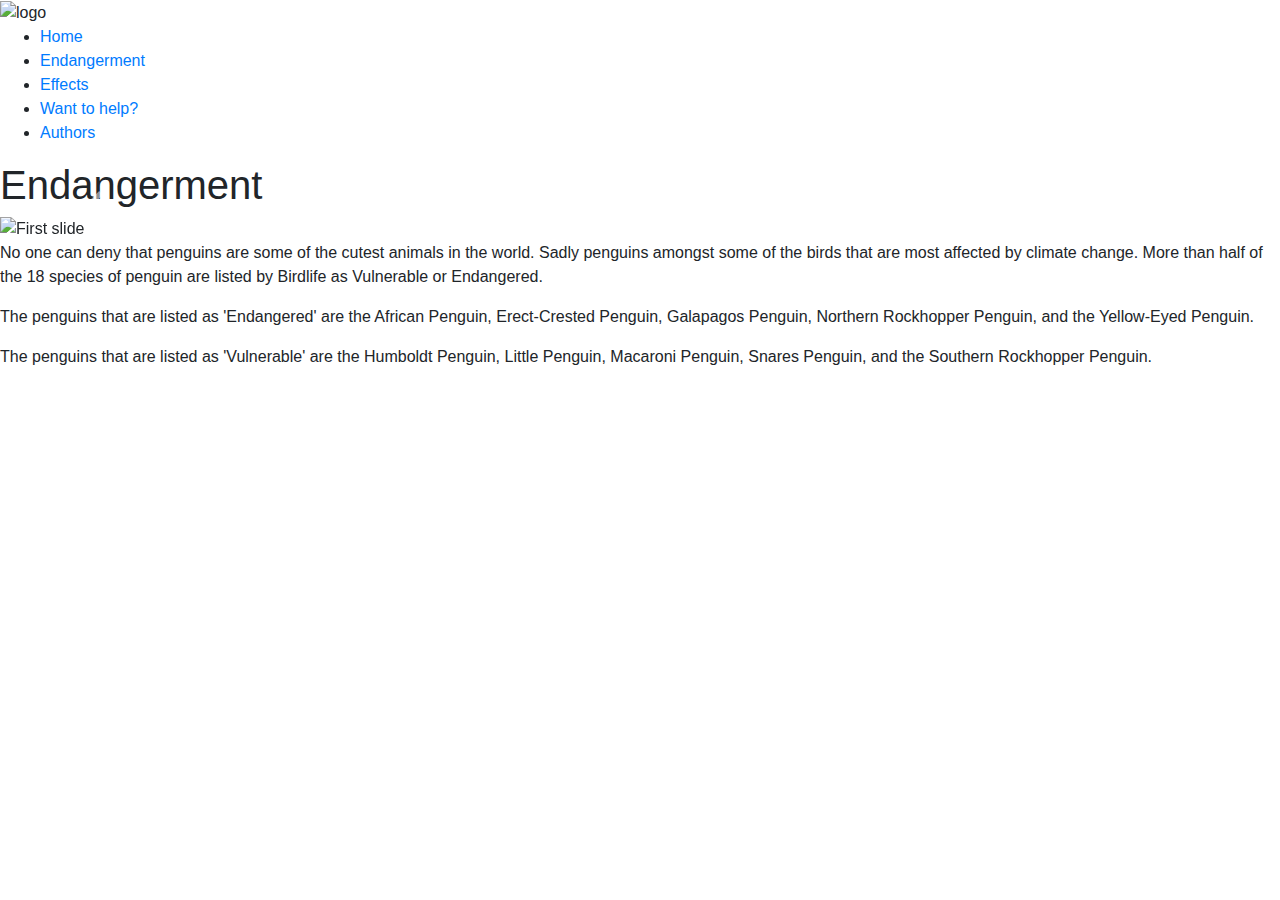
==== Endangerment.html @ d2ae9353 "Create Endangerment.html" ====
<!DOCTYPE html>
<html lang="en">

  <! Install Bootstrap>
<link rel="stylesheet" href="https://cdn.jsdelivr.net/npm/bootstrap@4.0.0/dist/css/bootstrap.min.css" integrity="sha384-Gn5384xqQ1aoWXA+058RXPxPg6fy4IWvTNh0E263XmFcJlSAwiGgFAW/dAiS6JXm" crossorigin="anonymous">
<script src="https://code.jquery.com/jquery-3.2.1.slim.min.js" integrity="sha384-KJ3o2DKtIkvYIK3UENzmM7KCkRr/rE9/Qpg6aAZGJwFDMVNA/GpGFF93hXpG5KkN" crossorigin="anonymous"></script>
<script src="https://cdn.jsdelivr.net/npm/popper.js@1.12.9/dist/umd/popper.min.js" integrity="sha384-ApNbgh9B+Y1QKtv3Rn7W3mgPxhU9K/ScQsAP7hUibX39j7fakFPskvXusvfa0b4Q" crossorigin="anonymous"></script>
<script src="https://cdn.jsdelivr.net/npm/bootstrap@4.0.0/dist/js/bootstrap.min.js" integrity="sha384-JZR6Spejh4U02d8jOt6vLEHfe/JQGiRRSQQxSfFWpi1MquVdAyjUar5+76PVCmYl" crossorigin="anonymous"></script>

 <header>
  <img class="logo" src=images/logo.png alt="logo"> 
  <nav>
    <ul class="nav__links">
      <li><a href="index.html">Home</a></li>
      <li><a href="Endangerment.html">Endangerment</a></li>
      <li><a href="How_they_are_effected.html">Effects</a></li>
      <li><a href="How_you_can_help.html">Want to help?</a></li>
      <li><a href="Made_By.html">Authors</a></li>
  </ul>
  </nav>
  </header>
  
     <! Carousel>
<div id="carouselExampleControls" class="carousel slide" data-ride="carousel">
  <div class="carousel-inner">
    <h1>Endangerment</h1>
  <div class="visual"> </div>
    <div class="carousel-item active">
      <img class="d-block w-100" src="https://www.ecowatch.com/wp-content/uploads/2021/10/876374930-origin.jpg" alt="First slide">
    </div>
    <div class="carousel-item">
      <img class="d-block w-100" src="https://cdn.britannica.com/74/76374-050-CCBBC3CE/Emperor-penguins.jpg" alt="Second slide">
    </div>
    <div class="carousel-item">
      <img class="d-block w-100" src="https://www.biologicaldiversity.org/assets/img/species/birds/EmperorPenguins_MichaelVanWoert_NOAA.jpg" alt="Third slide">
    </div>
  </div>
  <a class="carousel-control-prev" href="#carouselExampleControls" role="button" data-slide="prev">
    <span class="carousel-control-prev-icon" aria-hidden="true"></span>
    <span class="sr-only">Previous</span>
  </a>
  <a class="carousel-control-next" href="#carouselExampleControls" role="button" data-slide="next">
    <span class="carousel-control-next-icon" aria-hidden="true"></span>
    <span class="sr-only">Next</span>
  </a>
</div>
  
<head>
  <meta charset="UTF-8">
  <meta http-equiv="X-UA-Compatible" content="IE=edge">
  <meta name="viewport" content="width=device-width, initial-scale=1.0">
  <title>Save the Penguins | Endangerment</title>
  <link href="style.css" rel="stylesheet" type="text/css"/>
</head>
  

<body>
<p><span>No one can deny that penguins are some of the cutest animals in the world. Sadly penguins amongst some of the birds that are most affected by climate change. More than half of the 18 species of penguin are listed by Birdlife as Vulnerable or Endangered. 
</span></p>
<p><span>The penguins that are listed as 'Endangered' are the African Penguin, Erect-Crested Penguin, Galapagos Penguin, Northern Rockhopper Penguin, and the Yellow-Eyed Penguin. 
</span></p>
  <p><span>The penguins that are listed as 'Vulnerable' are the Humboldt Penguin, Little Penguin, Macaroni Penguin, Snares Penguin, and the Southern Rockhopper Penguin. 
</span></p>
</body>
</html>
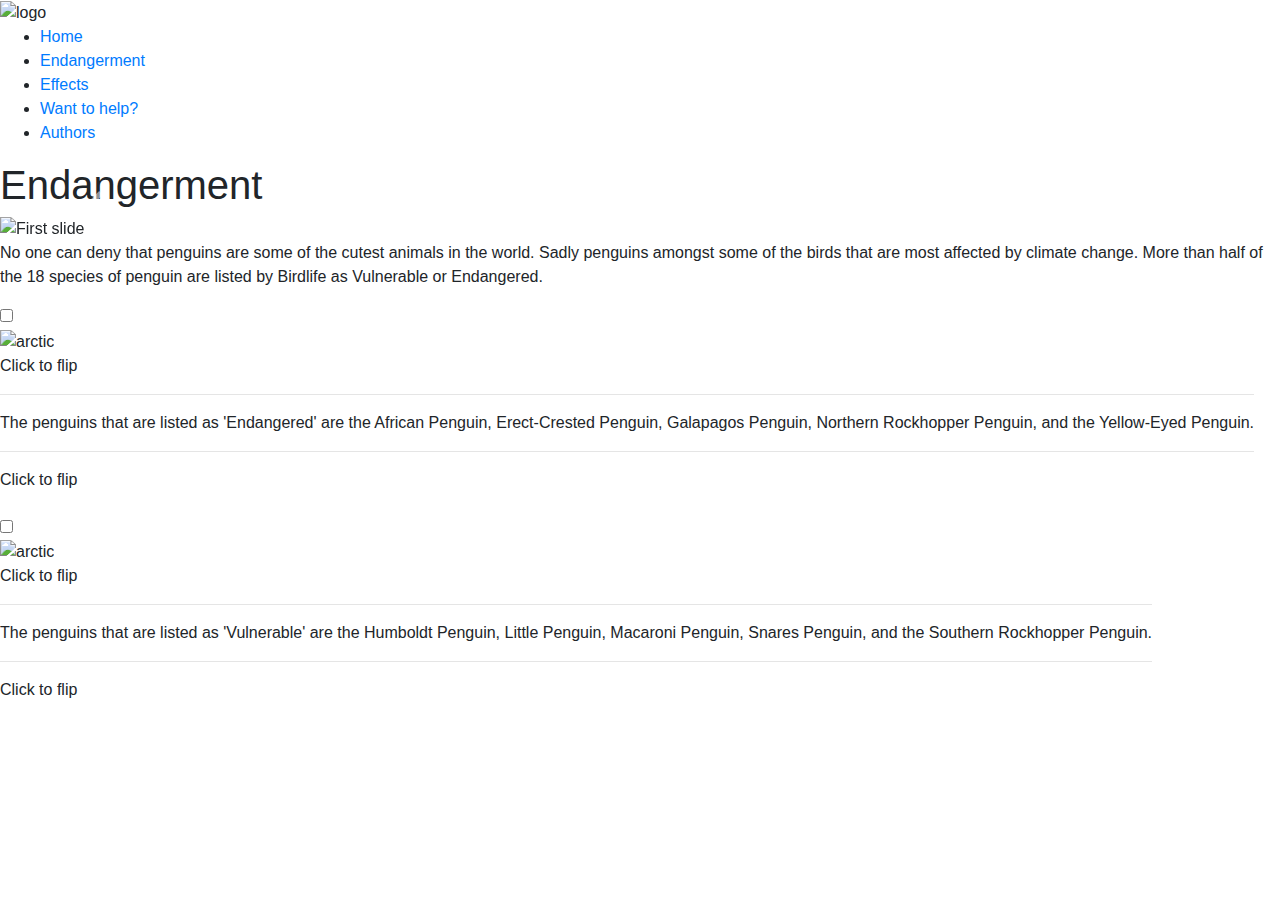
==== commit ace27517: "Update Endangerment.html" ====
--- a/Endangerment.html
+++ b/Endangerment.html
@@ -55,11 +55,43 @@
   
 
 <body>
+
 <p><span>No one can deny that penguins are some of the cutest animals in the world. Sadly penguins amongst some of the birds that are most affected by climate change. More than half of the 18 species of penguin are listed by Birdlife as Vulnerable or Endangered. 
 </span></p>
-<p><span>The penguins that are listed as 'Endangered' are the African Penguin, Erect-Crested Penguin, Galapagos Penguin, Northern Rockhopper Penguin, and the Yellow-Eyed Penguin. 
-</span></p>
-  <p><span>The penguins that are listed as 'Vulnerable' are the Humboldt Penguin, Little Penguin, Macaroni Penguin, Snares Penguin, and the Southern Rockhopper Penguin. 
-</span></p>
+  
+<div class="imgflip">
+<label class="first">
+  <input type="checkbox" />
+  <div class="flip-card">
+    <div class="front">
+      <img src="https://upload.wikimedia.org/wikipedia/commons/thumb/6/63/African_penguin_side_profile.jpg/220px-African_penguin_side_profile.jpg" alt="arctic" />
+      <p>Click to flip</p>
+    </div>
+    <div class="back">
+      <hr />
+      <p><p>The penguins that are listed as 'Endangered' are the African Penguin, Erect-Crested Penguin, Galapagos Penguin, Northern Rockhopper Penguin, and the Yellow-Eyed Penguin. </p>
+      <hr />
+      <p class="click">Click to flip</p>
+    </div>
+  </div>
+</label>
+
+<label class="second">
+  <input type="checkbox" />
+  <div class="flip-card">
+    <div class="front">
+      <img src="https://www.biologicaldiversity.org/assets/img/species/birds/MacaroniPenguin_Mangelson.jpg" alt="arctic" />
+      <p>Click to flip</p>
+    </div>
+    <div class="back">
+      <hr />
+      <p><p>The penguins that are listed as 'Vulnerable' are the Humboldt Penguin, Little Penguin, Macaroni Penguin, Snares Penguin, and the Southern Rockhopper Penguin.</p>
+      <hr />
+      <p class="click">Click to flip</p>
+    </div>
+  </div>
+</label>
+  </div>
+
 </body>
 </html>
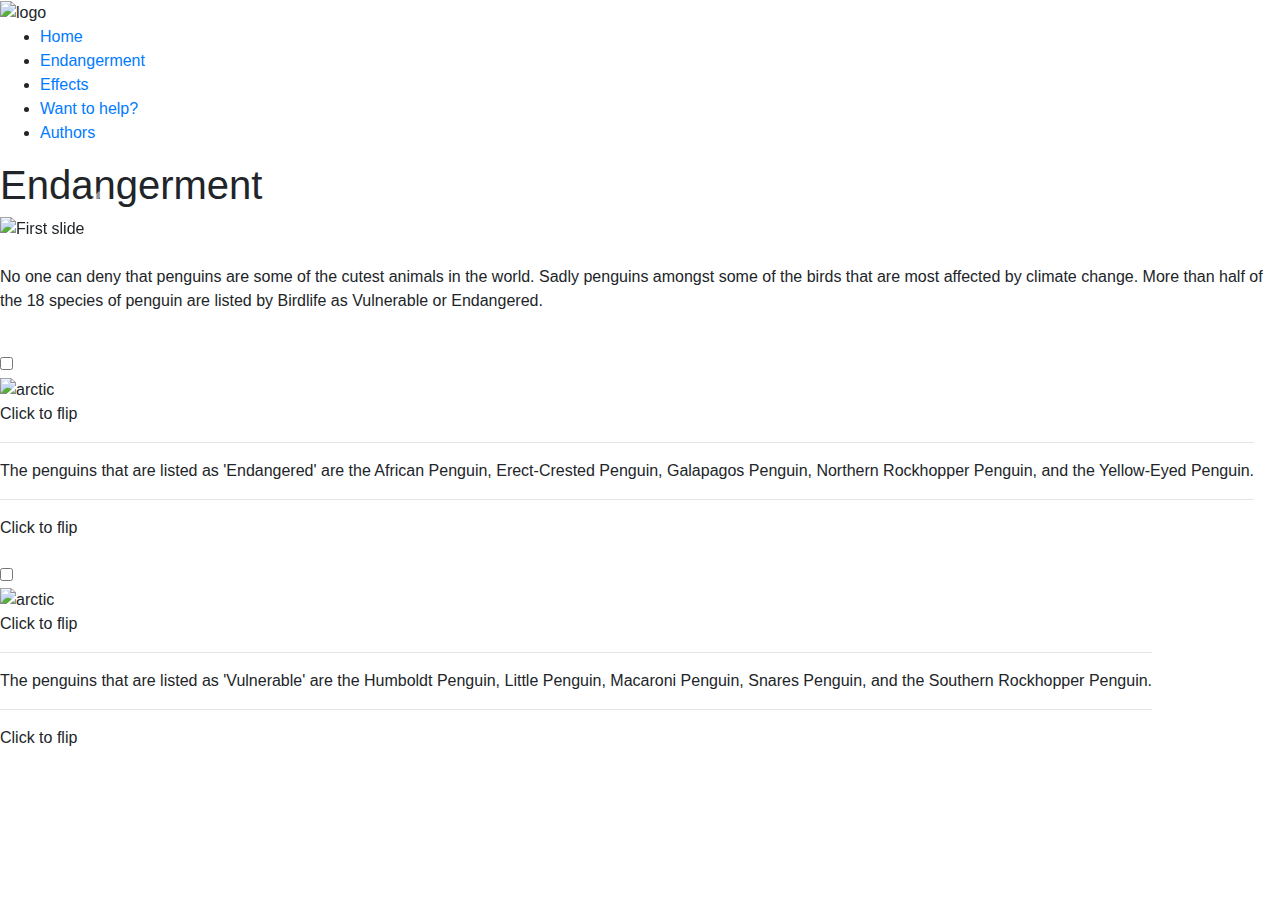
==== commit 96b7b316: "Update Endangerment.html" ====
--- a/Endangerment.html
+++ b/Endangerment.html
@@ -52,11 +52,14 @@
   <title>Save the Penguins | Endangerment</title>
   <link href="style.css" rel="stylesheet" type="text/css"/>
 </head>
-  
 
 <body>
 
-<p><span>No one can deny that penguins are some of the cutest animals in the world. Sadly penguins amongst some of the birds that are most affected by climate change. More than half of the 18 species of penguin are listed by Birdlife as Vulnerable or Endangered. 
+<p style="text-align: left;" ><span>
+<br>
+No one can deny that penguins are some of the cutest animals in the world. Sadly penguins amongst some of the birds that are most affected by climate change. More than half of the 18 species of penguin are listed by Birdlife as Vulnerable or Endangered. 
+  <br>
+  <br>
 </span></p>
   
 <div class="imgflip">
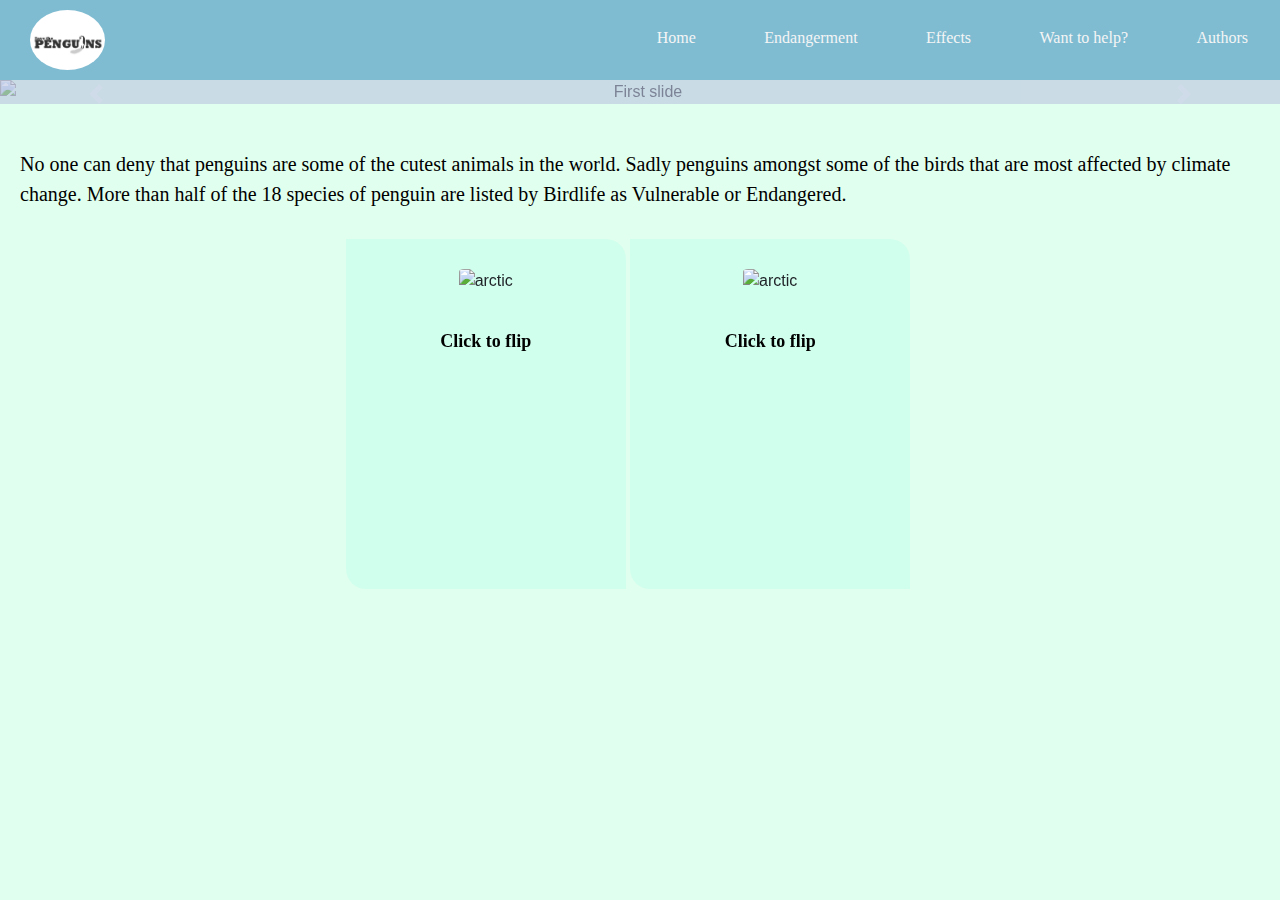
==== commit fff3f39a: "Add files via upload" ====
--- a/Endangerment.html
+++ b/Endangerment.html
@@ -8,7 +8,7 @@
 <script src="https://cdn.jsdelivr.net/npm/bootstrap@4.0.0/dist/js/bootstrap.min.js" integrity="sha384-JZR6Spejh4U02d8jOt6vLEHfe/JQGiRRSQQxSfFWpi1MquVdAyjUar5+76PVCmYl" crossorigin="anonymous"></script>
 
  <header>
-  <img class="logo" src=images/logo.png alt="logo"> 
+  <img class="logo" src=logo.png alt="logo"> 
   <nav>
     <ul class="nav__links">
       <li><a href="index.html">Home</a></li>
@@ -52,6 +52,7 @@
   <title>Save the Penguins | Endangerment</title>
   <link href="style.css" rel="stylesheet" type="text/css"/>
 </head>
+  
 
 <body>
 
@@ -97,4 +98,4 @@
   </div>
 
 </body>
-</html>
+</html>--- a/style.css
+++ b/style.css
@@ -0,0 +1,542 @@
+html, body {
+  height: 100%;
+  width: 100%;
+  background-color: #E1FFEE;
+  text-align: center;
+}
+
+/* Nav bar text */
+li, a{
+  font-family: "Verdana";
+  font-weight: 500;
+  font-size: 16px;
+  color: whitesmoke;
+  text-decoration: none;
+  padding: 14px 16px;
+  position: relative;
+  top: 3px;
+
+}
+
+header{
+  background-color: #7FBCD2;
+  text-decoration: none;
+  display: flex;
+  justify-content: right;
+  align-items: center;
+}
+
+.logo {
+  object-fit: scale-down;
+  max-width: 100%;
+  max-height:80px;
+  border-radius: 50%;
+  cursor: pointer;
+  margin-right: auto;
+  padding: 10px 30px;
+}
+
+.nav__links {
+  list-style: none;
+}
+
+.nav__links li {
+  display: inline-block;
+}
+
+.nav__links li a {
+  transition:all 0.3s ease 0s;
+}
+
+.nav__links li a:hover {
+  color: #0088a9;
+  text-decoration: none;
+  border: solid 0px whitesmoke;
+  background-color: whitesmoke;
+  border-bottom-left-radius: 10px;
+  border-bottom-right-radius: 10px;
+  border-top-left-radius: 10px;
+  border-top-right-radius: 10px;
+}
+/* Titles  */
+.help {
+  color: black;
+  position: relative;
+}
+
+h1 {
+color:black;
+text-align: left;
+font-size: 80px;
+position: absolute;
+padding: 20px;
+z-index: 21;
+width: 100%;
+height: 50%vh;
+background-color: #bac3e0; opacity: 60%;
+}
+
+p {
+  color: black;
+  font-family: "Verdana";
+  font-size: 18px;
+  padding: 5px 10px;
+  text-align: center;
+  margin: 10px;
+} 
+
+span {
+  font-size: 20px;
+}
+
+div {
+  text-align: center;
+  width: 100%;
+  max-height: 40rem;
+}
+
+body {
+	font-family: sans-serif;
+}
+
+.imgflip {
+  position: relative;
+  left: 8rem;
+  padding: 10rem 0px;
+
+}
+
+/* START OF PEGNUIN FACTS 1*/
+.first {
+	display: inline-block; 
+  position: relative;
+	width: 280px;
+	height: 350px;
+	perspective: 1000px;
+	transform-style: preserve-3d;
+	transform: translate(-50%, -50%);
+	cursor: pointer;
+}
+
+.flip-card {
+	position: relative;
+	width: 100%;
+	height: 100%;
+	transform-style: preserve-3d;
+	transition: all 0.5s ease-in-out;
+	z-index: 1;
+}
+
+.flip-card .front,
+.flip-card .back {
+	position: absolute;
+	width: 100%;
+	height: 100%;
+	text-align: center;
+	background: #D1FFEE;
+	backface-visibility: hidden;
+	border-radius: 0 20px 0 20px;
+}
+
+.flip-card .back {
+	transform: rotateX(180deg);
+	color: #000;
+	background: #D1FFEE;
+}
+
+label:hover .flip-card {
+	transform: rotateX(2deg);
+	box-shadow: 0 20px 20px rgba(50, 60, 60, 0.2);
+}
+
+input {
+	display: none;
+}
+
+:checked + .flip-card {
+	transform: rotateX(180deg);
+}
+label:hover :checked + .flip-card {
+	transform: rotateX(175deg);
+	box-shadow: 0 20px 20px rgba(255, 255, 255, 0.2);
+}
+
+.front img {
+  object-fit: cover;
+	width: 100%;
+	height: 100%;
+	margin: 30px 0 20px 0;
+	border-radius: 10%;
+}
+
+.front h1 {
+	font-size: 30px;
+	color: #499bef;
+	margin: 0;
+}
+.front h2 {
+	font-size: 18px;
+	color: #4e699d;
+	margin: 12px 0 12px 0;
+}
+
+.front b {
+	font-size: 14px;
+	color: #424752;
+	margin: 0 0 35px 0;
+	display: block;
+}
+
+.front p,
+.back .click {
+	font-size: 18px;
+	font-weight: 600;
+}
+
+.back h1 {
+	color: #424752;
+	margin: 30px 0 0 0;
+}
+
+hr {
+	width: 180px;
+	margin: 15px auto 10px auto;
+}
+
+.back p {
+	font-size: 16px;
+	color: #000;
+	padding: 0 18px;
+	line-height: 30px;
+	text-align: center;
+	margin: 0 auto;
+}
+/* END OF PENGUIN FACTS 1*/
+/* START OF PENGUINS FACTS 2 */
+.second {
+	display: inline-block;
+  position: relative;
+	width: 280px;
+	height: 350px;
+	perspective: 1000px;
+	transform-style: preserve-3d;
+	transform: translate(-50%, -50%);
+	cursor: pointer;
+}
+
+.flip-card {
+	position: relative;
+	width: 100%;
+	height: 100%;
+	transform-style: preserve-3d;
+	transition: all 0.5s ease-in-out;
+	z-index: 1;
+}
+
+.flip-card .front,
+.flip-card .back {
+	position: absolute;
+	width: 100%;
+	height: 100%;
+	text-align: center;
+	background: #D1FFEE;
+	backface-visibility: hidden;
+	border-radius: 0 20px 0 20px;
+}
+
+.flip-card .back {
+	transform: rotateX(180deg);
+	color: #000;
+	background: #D1FFEE;
+}
+
+label:hover .flip-card {
+	transform: rotateX(2deg);
+	box-shadow: 0 20px 20px rgba(50, 60, 60, 0.2);
+}
+
+input {
+	display: none;
+}
+
+:checked + .flip-card {
+	transform: rotateX(180deg);
+}
+label:hover :checked + .flip-card {
+	transform: rotateX(175deg);
+	box-shadow: 0 20px 20px rgba(255, 255, 255, 0.2);
+}
+
+.front img {
+	width: 100%;
+	height: 100%;
+	margin: 30px 0 20px 0;
+	border-radius: 10%;
+}
+
+.front h1 {
+	font-size: 30px;
+	color: #499bef;
+	margin: 0;
+}
+.front h2 {
+	font-size: 18px;
+	color: #4e699d;
+	margin: 12px 0 12px 0;
+}
+
+.front b {
+	font-size: 14px;
+	color: #424752;
+	margin: 0 0 35px 0;
+	display: block;
+}
+
+.front p,
+.back .click {
+	font-size: 18px;
+	font-weight: 600;
+}
+
+.back h1 {
+	color: #424752;
+	margin: 30px 0 0 0;
+}
+
+hr {
+	width: 180px;
+	margin: 15px auto 10px auto;
+}
+
+.back p {
+	font-size: 16px;
+	color: #000;
+	padding: 0 18px;
+	line-height: 30px;
+	text-align: center;
+	margin: 0 auto;
+}
+/* END OF PEGNUIN FACTS 2 */
+/* START OF PENGUIN FACTS 3 */
+.third {
+display: inline-block;
+/* 	position: absolute;
+  top: 68rem;
+  left: 48rem; */
+  position: relative;
+	width: 280px;
+	height: 350px;
+	perspective: 1000px;
+	transform-style: preserve-3d;
+	transform: translate(-50%, -50%);
+	cursor: pointer;
+}
+
+.flip-card {
+	position: relative;
+	width: 100%;
+	height: 100%;
+	transform-style: preserve-3d;
+	transition: all 0.5s ease-in-out;
+	z-index: 1;
+}
+
+.flip-card .front,
+.flip-card .back {
+	position: absolute;
+	width: 100%;
+	height: 100%;
+	text-align: center;
+	background: #D1FFEE;
+	backface-visibility: hidden;
+	border-radius: 0 20px 0 20px;
+}
+
+.flip-card .back {
+	transform: rotateX(180deg);
+	color: #000;
+	background: #D1FFEE;
+}
+
+label:hover .flip-card {
+	transform: rotateX(2deg);
+	box-shadow: 0 20px 20px rgba(50, 60, 60, 0.2);
+}
+
+input {
+	display: none;
+}
+
+:checked + .flip-card {
+	transform: rotateX(180deg);
+}
+label:hover :checked + .flip-card {
+	transform: rotateX(175deg);
+	box-shadow: 0 20px 20px rgba(255, 255, 255, 0.2);
+}
+
+.front img {
+	width: 100%;
+	height: 100%;
+	margin: 30px 0 20px 0;
+	border-radius: 10%;
+}
+
+.front h1 {
+	font-size: 30px;
+	color: #499bef;
+	margin: 0;
+}
+.front h2 {
+	font-size: 18px;
+	color: #4e699d;
+	margin: 12px 0 12px 0;
+}
+
+.front b {
+	font-size: 14px;
+	color: #424752;
+	margin: 0 0 35px 0;
+	display: block;
+}
+
+.front p,
+.back .click {
+	font-size: 18px;
+	font-weight: 600;
+}
+
+.back h1 {
+	color: #424752;
+	margin: 30px 0 0 0;
+}
+
+hr {
+	width: 180px;
+	margin: 15px auto 10px auto;
+}
+
+.back p {
+	font-size: 16px;
+	color: #000;
+	padding: 0 18px;
+	line-height: 30px;
+	text-align: center;
+	margin: 0 auto;
+}
+/* END OF PENGUIN FACTS 3 */
+/* START OF PENGUINS FACTS 4 */
+.fourth {
+display: inline-block;
+/* 	position: absolute;
+  top: 68rem;
+  left: 66rem; */
+  position: relative;
+	width: 280px;
+	height: 350px;
+	perspective: 1000px;
+	transform-style: preserve-3d;
+	transform: translate(-50%, -50%);
+	cursor: pointer;
+}
+
+.flip-card {
+	position: relative;
+	width: 100%;
+	height: 100%;
+	transform-style: preserve-3d;
+	transition: all 0.5s ease-in-out;
+	z-index: 1;
+}
+
+.flip-card .front,
+.flip-card .back {
+	position: absolute;
+	width: 100%;
+	height: 100%;
+	text-align: center;
+	background: #D1FFEE;
+	backface-visibility: hidden;
+	border-radius: 0 20px 0 20px;
+}
+
+.flip-card .back {
+	transform: rotateX(180deg);
+	color: #000;
+	background: #D1FFEE;
+}
+
+label:hover .flip-card {
+	transform: rotateX(2deg);
+	box-shadow: 0 20px 20px rgba(50, 60, 60, 0.2);
+}
+
+input {
+	display: none;
+}
+
+:checked + .flip-card {
+	transform: rotateX(180deg);
+}
+label:hover :checked + .flip-card {
+	transform: rotateX(175deg);
+	box-shadow: 0 20px 20px rgba(255, 255, 255, 0.2);
+}
+
+.front img {
+	width: 100%;
+	height: 100%;
+	margin: 30px 0 20px 0;
+	border-radius: 10%;
+}
+
+.front h1 {
+	font-size: 30px;
+	color: #499bef;
+	margin: 0;
+}
+.front h2 {
+	font-size: 18px;
+	color: #4e699d;
+	margin: 12px 0 12px 0;
+}
+
+.front b {
+	font-size: 14px;
+	color: #424752;
+	margin: 0 0 35px 0;
+	display: block;
+}
+
+.front p,
+.back .click {
+	font-size: 18px;
+	font-weight: 600;
+}
+
+.back h1 {
+	color: #424752;
+	margin: 30px 0 0 0;
+}
+
+hr {
+	width: 180px;
+	margin: 15px auto 10px auto;
+}
+
+.back p {
+	font-size: 16px;
+	color: #000;
+	padding: 0 18px;
+	line-height: 30px;
+	text-align: center;
+	margin: 0 auto;
+}
+/* END OF PENGUIN FACTS 4 */
+
+.card {
+        margin: 0 auto; 
+        float: none; 
+        margin-bottom: 10px; 
+}
+
